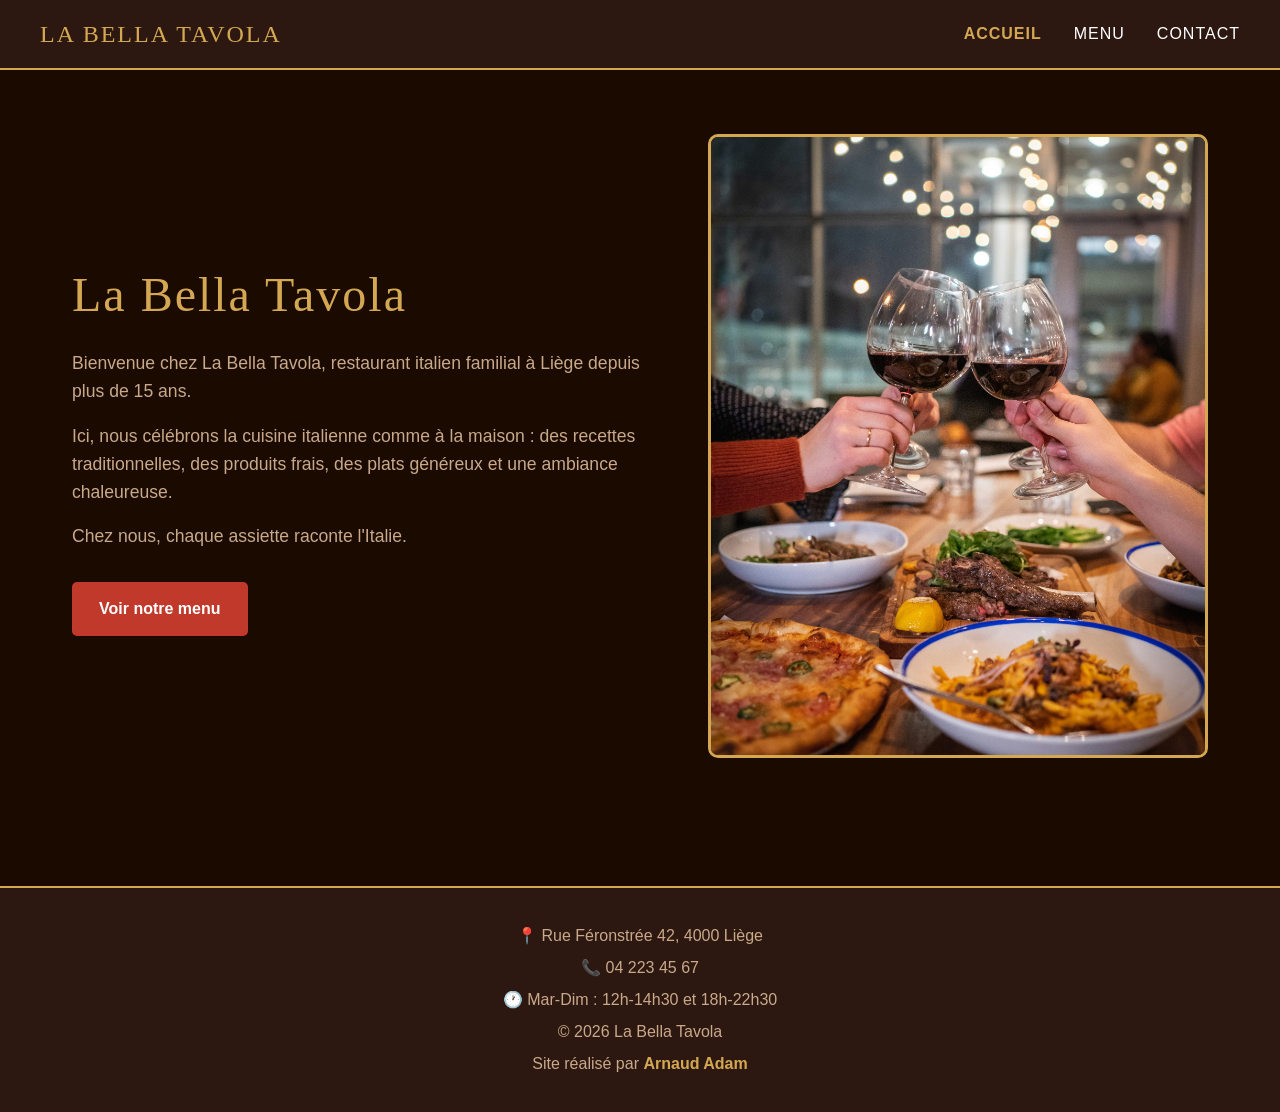
==== index.html @ 608d8ba6 "Création site La Bella Tavola - page accueil" ====
<!DOCTYPE html>
<html lang="fr">

<head>
  <meta charset="UTF-8">
  <meta name="viewport" content="width=device-width, initial-scale=1.0">
  <title>Accueil — La Bella Tavola | Restaurant italien à Liège</title>
  <meta name="description"
    content="La Bella Tavola, restaurant italien familial à Liège depuis 15 ans. Cuisine traditionnelle, produits frais, ambiance chaleureuse.">
  <meta name="author" content="Marco Rossi">
  <link rel="stylesheet" href="css/style.css">
</head>

<body>

  <nav>
    <a href="index.html" class="logo-texte">La Bella Tavola</a>
    <button class="menu-burger" aria-label="Ouvrir le menu">☰</button>
    <div class="menu-liens">
      <a href="index.html" class="active">Accueil</a>
      <a href="menu.html">Menu</a>
      <a href="contact.html">Contact</a>
    </div>
  </nav>

  <main>
    <section class="hero">

      <div class="hero-texte">
        <h1 class="apparition">La Bella Tavola</h1>
        <p class="apparition">
          Bienvenue chez La Bella Tavola, restaurant italien familial
          à Liège depuis plus de 15 ans.
        </p>
        <p class="apparition">
          Ici, nous célébrons la cuisine italienne comme à la maison :
          des recettes traditionnelles, des produits frais, des plats
          généreux et une ambiance chaleureuse.
        </p>
        <p class="apparition">Chez nous, chaque assiette raconte l'Italie.</p>

        <a href="menu.html" class="btn apparition">Voir notre menu</a>
      </div>

      <img src="images/image-accueil.jpg" alt="Salle du restaurant La Bella Tavola à Liège"
        class="apparition photo-hero">

    </section>
  </main>

  <footer>
    <p>📍 Rue Féronstrée 42, 4000 Liège</p>
    <p>📞 04 223 45 67</p>
    <p>🕐 Mar-Dim : 12h-14h30 et 18h-22h30</p>
    <p>© 2026 La Bella Tavola</p>
    <p>Site réalisé par
      <a href="https://a-adam.be" target="_blank" rel="noopener noreferrer" class="credit">Arnaud Adam</a>
    </p>
  </footer>
  <script src="js/script.js"></script>

</body>

</html>
---- css/style.css ----
/* ============================================
   VARIABLES CSS
   ============================================ */
:root {
  /* Couleurs */
  --rouge: #c0392b;
  --blanc: #ffffff;
  --vert: #27ae60;
  --dore: #d4a853;
  --fond-sombre: #1a0a00;
  --fond-moyen: #2c1810;
  --texte-discret: #c9a98a;

  /* Polices */
  --police-titre: 'Georgia', serif;
  --police-texte: 'Arial', sans-serif;

  /* Espacements */
  --espacement-s: 1rem;
  --espacement-m: 2rem;
  --espacement-l: 4rem;
}

/* ============================================
   RESET
   ============================================ */
* {
  margin: 0;
  padding: 0;
  box-sizing: border-box;
}

/* ============================================
   GLOBAL
   ============================================ */
html {
  scroll-behavior: smooth;
}

body {
  background-color: var(--fond-sombre);
  color: var(--blanc);
  font-family: var(--police-texte);
  line-height: 1.6;
}

/* ============================================
   NAVIGATION
   ============================================ */
nav {
  background-color: var(--fond-moyen);
  display: flex;
  align-items: center;
  justify-content: space-between;
  gap: var(--espacement-m);
  padding: 15px 40px;
  position: sticky;
  top: 0;
  z-index: 100;
  border-bottom: 2px solid var(--dore);
}

nav img {
  height: 50px;
  width: auto;
}

nav a {
  color: var(--blanc);
  text-decoration: none;
  font-family: var(--police-texte);
  font-size: 1rem;
  text-transform: uppercase;
  letter-spacing: 1px;
  transition: color 0.3s ease;
}

nav a:hover {
  color: var(--dore);
}

nav a.active {
  color: var(--dore);
  font-weight: bold;
}

.menu-liens {
  display: flex;
  gap: var(--espacement-m);
}

.menu-burger {
  display: none;
  background: none;
  border: none;
  color: var(--blanc);
  font-size: 30px;
  cursor: pointer;
}

/* ============================================
   HERO
   ============================================ */
.hero {
  display: flex;
  align-items: center;
  justify-content: space-between;
  gap: var(--espacement-m);
  padding: var(--espacement-l) var(--espacement-m);
  max-width: 1200px;
  margin: auto;
}

.hero-texte {
  flex: 1;
}

.hero-texte h1 {
  font-family: var(--police-titre);
  font-size: 3rem;
  color: var(--dore);
  margin-bottom: var(--espacement-s);
  font-weight: normal;
  letter-spacing: 2px;
}

.hero-texte p {
  color: var(--texte-discret);
  margin-bottom: var(--espacement-s);
  font-size: 1.1rem;
}

.photo-hero {
  flex: 1;
  max-width: 500px;
  border-radius: 10px;
  border: 3px solid var(--dore);
}

/* ============================================
   BOUTON
   ============================================ */
.btn {
  display: inline-block;
  padding: 12px 25px;
  background-color: var(--rouge);
  color: var(--blanc);
  text-decoration: none;
  border-radius: 5px;
  font-weight: bold;
  margin-top: var(--espacement-s);
  transition: all 0.3s ease;
  border: 2px solid var(--rouge);
}

.btn:hover {
  background-color: transparent;
  color: var(--rouge);
}

/* ============================================
   FOOTER
   ============================================ */
footer {
  background-color: var(--fond-moyen);
  border-top: 2px solid var(--dore);
  text-align: center;
  padding: var(--espacement-m);
  margin-top: var(--espacement-l);
  color: var(--texte-discret);
  line-height: 2;
}

/* ============================================
   ANIMATIONS
   ============================================ */
.apparition {
  opacity: 0;
  transform: translateY(30px);
  transition: opacity 0.6s ease, transform 0.6s ease;
}

.apparition.visible {
  opacity: 1;
  transform: translateY(0);
}

.credit {
  color: var(--dore);
  text-decoration: none;
  font-weight: bold;
  transition: color 0.3s ease;
}

.credit:hover {
  color: var(--blanc);
  text-decoration: underline;
}

.logo-texte {
  font-family: var(--police-titre);
  font-size: 1.5rem;
  color: var(--dore);
  text-decoration: none;
  letter-spacing: 2px;
}

/* ============================================
   RESPONSIVE
   ============================================ */
@media (max-width: 768px) {
  .hero {
    flex-direction: column;
    text-align: center;
    padding: var(--espacement-m) var(--espacement-s);
  }

  .photo-hero {
    max-width: 100%;
  }

  .menu-burger {
    display: block;
  }

  .menu-liens {
    display: none;
    flex-direction: column;
    width: 100%;
    text-align: center;
    padding: var(--espacement-s) 0;
  }

  .menu-liens.actif {
    display: flex;
  }

  .hero-texte h1 {
    font-size: 2rem;
  }
}
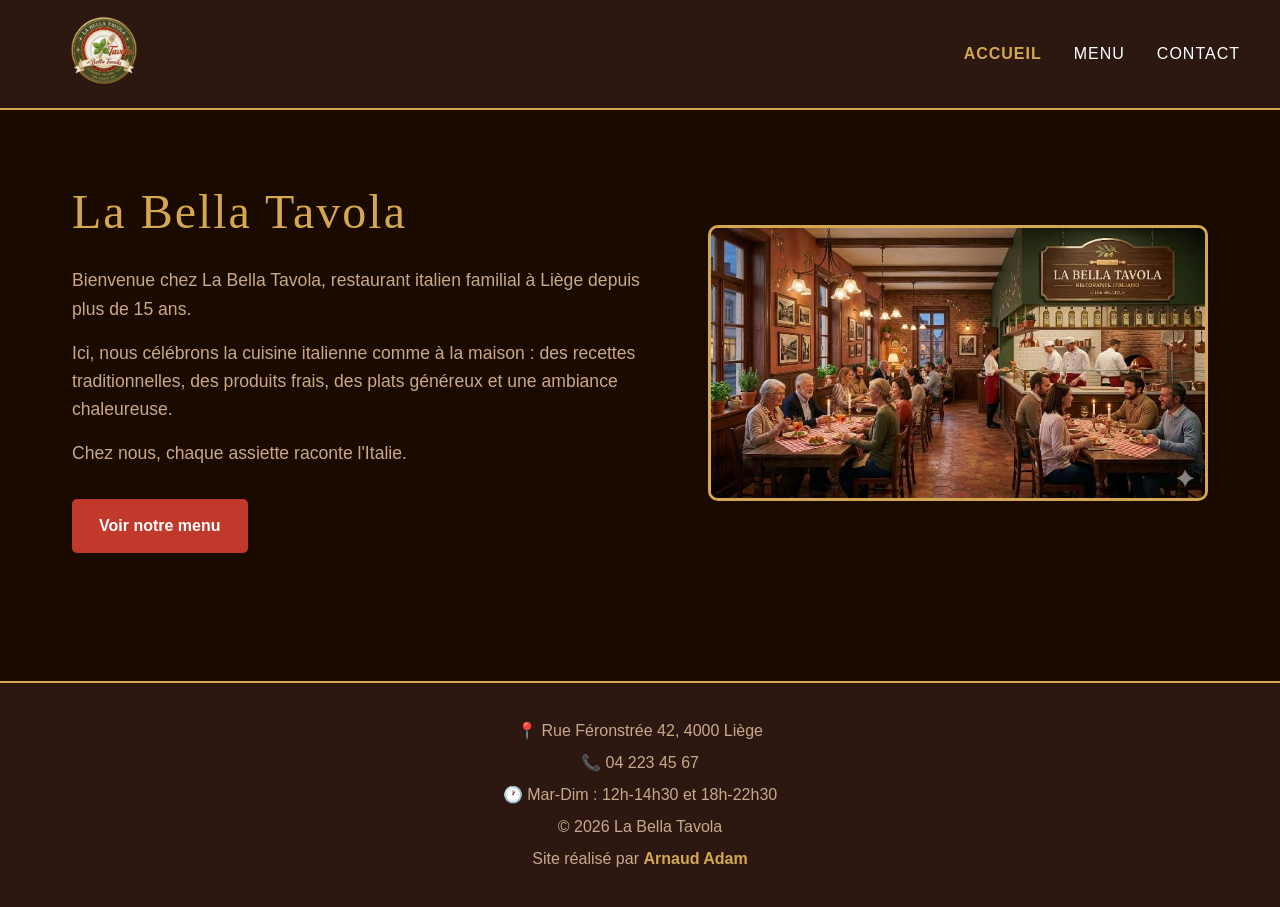
==== commit 52edaaec: "Ajout logo transparent et images restaurant" ====
--- a/index.html
+++ b/index.html
@@ -14,7 +14,9 @@
 <body>
 
   <nav>
-    <a href="index.html" class="logo-texte">La Bella Tavola</a>
+   <a href="index.html">
+  <img src="images/logo.png" alt="Logo La Bella Tavola" class="logo-img">
+</a>
     <button class="menu-burger" aria-label="Ouvrir le menu">☰</button>
     <div class="menu-liens">
       <a href="index.html" class="active">Accueil</a>
--- a/css/style.css
+++ b/css/style.css
@@ -205,6 +205,11 @@
   letter-spacing: 2px;
 }
 
+.logo-img {
+  height: 70px;
+  width: auto;
+}
+
 /* ============================================
    RESPONSIVE
    ============================================ */
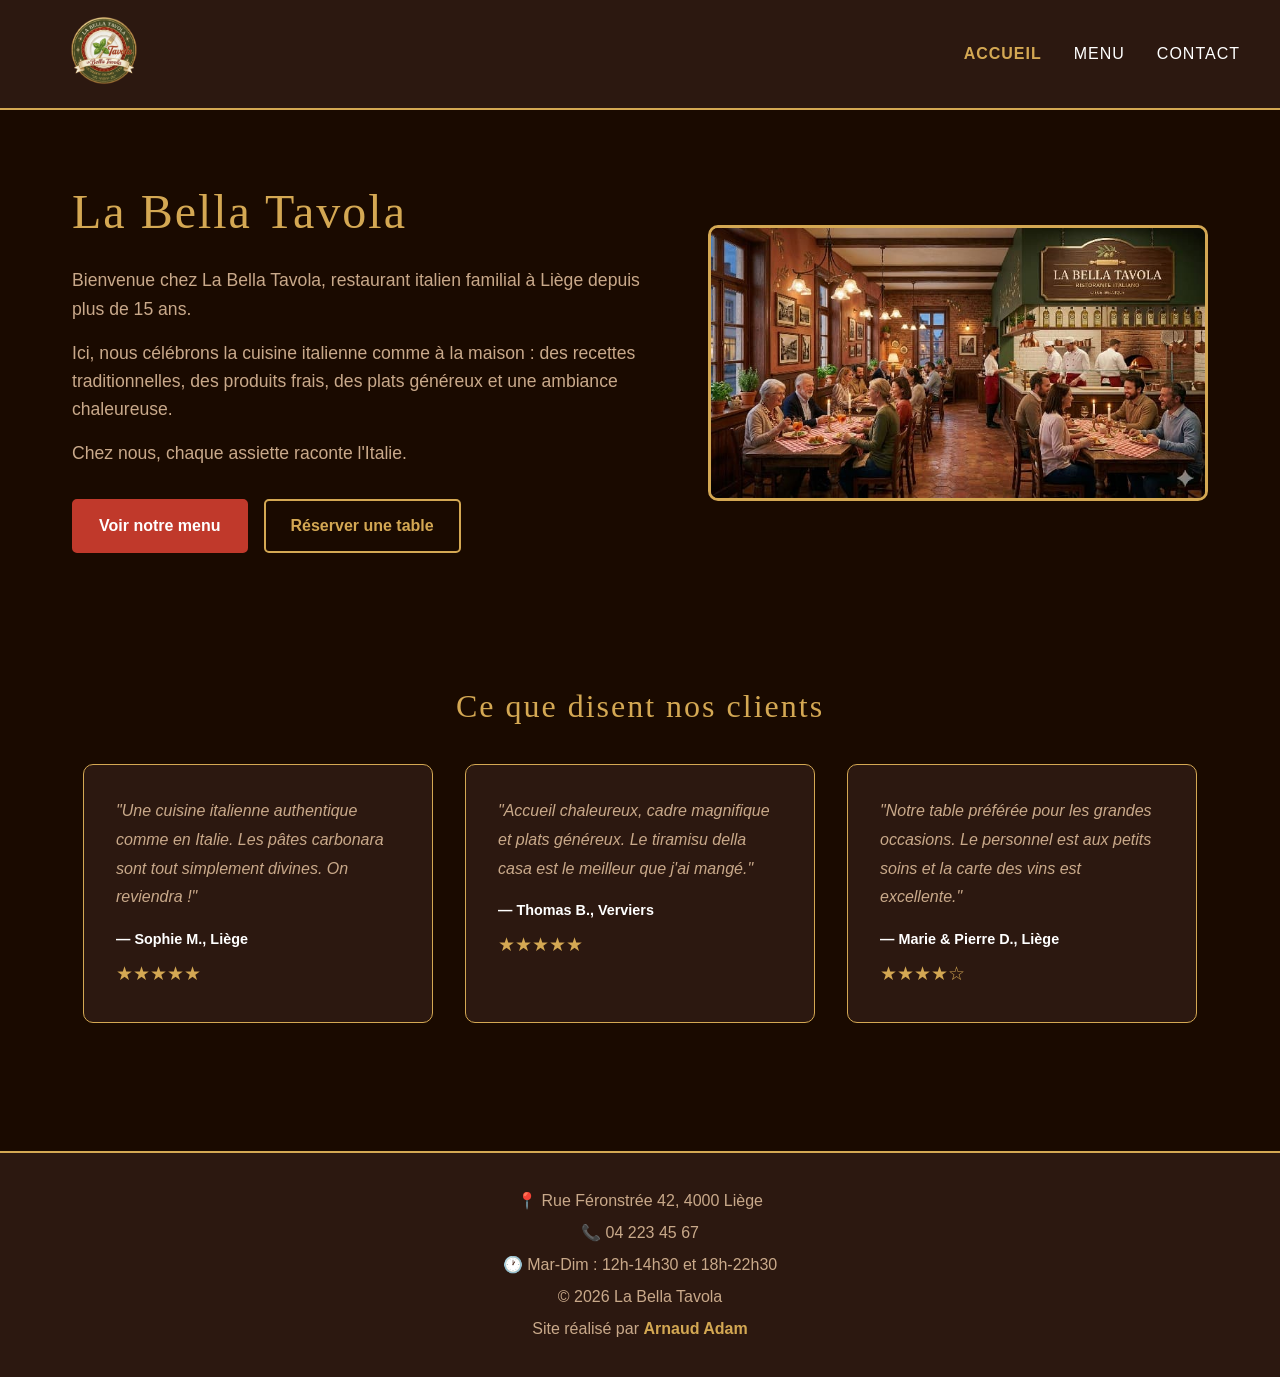
==== commit 22cf7f4d: "Ajout bouton Réserver et section avis clients" ====
--- a/index.html
+++ b/index.html
@@ -14,9 +14,9 @@
 <body>
 
   <nav>
-   <a href="index.html">
-  <img src="images/logo.png" alt="Logo La Bella Tavola" class="logo-img">
-</a>
+    <a href="index.html">
+      <img src="images/logo.png" alt="Logo La Bella Tavola" class="logo-img">
+    </a>
     <button class="menu-burger" aria-label="Ouvrir le menu">☰</button>
     <div class="menu-liens">
       <a href="index.html" class="active">Accueil</a>
@@ -41,7 +41,10 @@
         </p>
         <p class="apparition">Chez nous, chaque assiette raconte l'Italie.</p>
 
-        <a href="menu.html" class="btn apparition">Voir notre menu</a>
+        <div class="hero-boutons apparition">
+          <a href="menu.html" class="btn">Voir notre menu</a>
+          <a href="contact.html" class="btn btn-secondaire">Réserver une table</a>
+        </div>
       </div>
 
       <img src="images/image-accueil.jpg" alt="Salle du restaurant La Bella Tavola à Liège"
@@ -49,6 +52,34 @@
 
     </section>
   </main>
+
+  <!-- Avis clients -->
+  <section class="avis">
+    <h2 class="apparition">Ce que disent nos clients</h2>
+
+    <div class="avis-contenu">
+      <div class="avis-carte apparition">
+        <p class="avis-texte">"Une cuisine italienne authentique comme en Italie. Les pâtes carbonara sont tout
+          simplement divines. On reviendra !"</p>
+        <p class="avis-auteur">— Sophie M., Liège</p>
+        <p class="avis-etoiles">★★★★★</p>
+      </div>
+
+      <div class="avis-carte apparition">
+        <p class="avis-texte">"Accueil chaleureux, cadre magnifique et plats généreux. Le tiramisu della casa est le
+          meilleur que j'ai mangé."</p>
+        <p class="avis-auteur">— Thomas B., Verviers</p>
+        <p class="avis-etoiles">★★★★★</p>
+      </div>
+
+      <div class="avis-carte apparition">
+        <p class="avis-texte">"Notre table préférée pour les grandes occasions. Le personnel est aux petits soins et la
+          carte des vins est excellente."</p>
+        <p class="avis-auteur">— Marie & Pierre D., Liège</p>
+        <p class="avis-etoiles">★★★★☆</p>
+      </div>
+    </div>
+  </section>
 
   <footer>
     <p>📍 Rue Féronstrée 42, 4000 Liège</p>
--- a/css/style.css
+++ b/css/style.css
@@ -158,6 +158,24 @@
   color: var(--rouge);
 }
 
+.hero-boutons {
+    display: flex;
+    gap: var(--espacement-s);
+    flex-wrap: wrap;
+    margin-top: var(--espacement-s);
+}
+
+.btn-secondaire {
+    background-color: transparent;
+    color: var(--dore);
+    border: 2px solid var(--dore);
+}
+
+.btn-secondaire:hover {
+    background-color: var(--dore);
+    color: var(--fond-sombre);
+}
+
 /* ============================================
    FOOTER
    ============================================ */
@@ -211,6 +229,150 @@
 }
 
 /* ============================================
+   MENU - CATÉGORIES
+   ============================================ */
+.categorie {
+  max-width: 1200px;
+  margin: auto;
+  padding: var(--espacement-l) var(--espacement-m);
+  border-bottom: 1px solid var(--dore);
+}
+
+.categorie:last-child {
+  border-bottom: none;
+}
+
+.categorie h2 {
+  font-family: var(--police-titre);
+  color: var(--dore);
+  font-size: 2rem;
+  font-weight: normal;
+  text-align: center;
+  margin-bottom: var(--espacement-m);
+  letter-spacing: 2px;
+}
+
+/* Contenu de la catégorie : photo + liste côte à côte */
+.categorie-contenu {
+  display: flex;
+  gap: var(--espacement-m);
+  align-items: flex-start;
+}
+
+/* Photo à gauche */
+.photo-categorie {
+  width: 300px;
+  height: 350px;
+  object-fit: cover;
+  border-radius: 10px;
+  border: 2px solid var(--dore);
+  flex-shrink: 0;
+}
+
+/* Liste des plats */
+.liste-plats {
+  list-style: none;
+  flex: 1;
+}
+
+/* Chaque plat */
+.plat {
+  display: flex;
+  justify-content: space-between;
+  align-items: flex-start;
+  padding: 15px 0;
+  border-bottom: 1px solid rgba(212, 168, 83, 0.2);
+  gap: var(--espacement-s);
+}
+
+.plat:last-child {
+  border-bottom: none;
+}
+
+.plat-info h3 {
+  font-family: var(--police-titre);
+  color: var(--blanc);
+  font-size: 1.1rem;
+  font-weight: normal;
+  margin-bottom: 5px;
+  padding: 0;
+}
+
+.plat-info p {
+  color: var(--texte-discret);
+  font-size: 0.85rem;
+  padding: 0;
+  margin: 0;
+}
+
+.prix {
+  color: var(--dore);
+  font-size: 1.1rem;
+  font-weight: bold;
+  font-family: var(--police-titre);
+  white-space: nowrap;
+  padding: 0;
+}
+
+/* ============================================
+   AVIS CLIENTS
+   ============================================ */
+
+.avis {
+    max-width: 1200px;
+    margin: auto;
+    padding: var(--espacement-l) var(--espacement-m);
+    text-align: center;
+}
+
+.avis h2 {
+    font-family: var(--police-titre);
+    color: var(--dore);
+    font-size: 2rem;
+    font-weight: normal;
+    letter-spacing: 2px;
+    margin-bottom: var(--espacement-m);
+}
+
+.avis-contenu {
+    display: flex;
+    gap: var(--espacement-m);
+    flex-wrap: wrap;
+    justify-content: center;
+}
+
+.avis-carte {
+    background-color: var(--fond-moyen);
+    border: 1px solid var(--dore);
+    border-radius: 10px;
+    padding: var(--espacement-m);
+    flex: 1;
+    min-width: 250px;
+    max-width: 350px;
+    text-align: left;
+}
+
+.avis-texte {
+    color: var(--texte-discret);
+    font-style: italic;
+    line-height: 1.8;
+    margin-bottom: var(--espacement-s);
+}
+
+.avis-auteur {
+    color: var(--blanc);
+    font-weight: bold;
+    font-size: 0.9rem;
+    margin-bottom: 8px;
+}
+
+.avis-etoiles {
+    color: var(--dore);
+    font-size: 1.2rem;
+}
+
+
+/* ============================================
    RESPONSIVE
    ============================================ */
 @media (max-width: 768px) {
@@ -243,4 +405,176 @@
   .hero-texte h1 {
     font-size: 2rem;
   }
-}+
+  .categorie-contenu {
+    flex-direction: column;
+  }
+
+  .photo-categorie {
+    width: 100%;
+    height: 200px;
+  }
+}
+/* ============================================
+   CONTACT & RÉSERVATIONS
+   ============================================ */
+
+.contact-hero {
+  text-align: center;
+  padding: var(--espacement-l) var(--espacement-m);
+  border-bottom: 1px solid var(--dore);
+}
+
+.contact-hero h1 {
+  font-family: var(--police-titre);
+  color: var(--dore);
+  font-size: 2.5rem;
+  font-weight: normal;
+  letter-spacing: 2px;
+  margin-bottom: var(--espacement-s);
+}
+
+.contact-hero p {
+  color: var(--texte-discret);
+  font-size: 1.1rem;
+}
+
+/* ============================================
+   FORMULAIRES
+   ============================================ */
+
+.formulaire-section {
+  max-width: 700px;
+  margin: auto;
+  padding: var(--espacement-l) var(--espacement-m);
+  border-bottom: 1px solid var(--dore);
+}
+
+.formulaire-section h2 {
+  font-family: var(--police-titre);
+  color: var(--dore);
+  font-size: 2rem;
+  font-weight: normal;
+  letter-spacing: 2px;
+  margin-bottom: var(--espacement-m);
+  text-align: center;
+}
+
+.formulaire {
+  display: flex;
+  flex-direction: column;
+  gap: var(--espacement-s);
+}
+
+.champ {
+  display: flex;
+  flex-direction: column;
+  gap: 6px;
+}
+
+.champ label {
+  color: var(--texte-discret);
+  font-size: 0.9rem;
+  text-transform: uppercase;
+  letter-spacing: 1px;
+}
+
+.champ input,
+.champ textarea {
+  background-color: var(--fond-moyen);
+  border: 1px solid var(--dore);
+  border-radius: 5px;
+  color: var(--blanc);
+  font-family: var(--police-texte);
+  font-size: 1rem;
+  padding: 10px 15px;
+  transition: border-color 0.3s ease;
+}
+
+.champ input:focus,
+.champ textarea:focus {
+  outline: none;
+  border-color: var(--rouge);
+}
+
+.champ textarea {
+  resize: vertical;
+}
+
+/* ============================================
+   INFOS PRATIQUES
+   ============================================ */
+
+.infos-pratiques {
+  max-width: 1200px;
+  margin: auto;
+  padding: var(--espacement-l) var(--espacement-m);
+}
+
+.infos-pratiques h2 {
+  font-family: var(--police-titre);
+  color: var(--dore);
+  font-size: 2rem;
+  font-weight: normal;
+  letter-spacing: 2px;
+  margin-bottom: var(--espacement-m);
+  text-align: center;
+}
+
+.infos-contenu {
+  display: flex;
+  gap: var(--espacement-m);
+  align-items: flex-start;
+}
+
+.infos-texte {
+  display: flex;
+  flex-direction: column;
+  gap: var(--espacement-s);
+  flex: 1;
+  justify-content: space-between;
+}
+
+.info-bloc {
+  background-color: var(--fond-moyen);
+  border: 1px solid var(--dore);
+  border-radius: 10px;
+  padding: var(--espacement-s);
+  text-align: center;
+}
+
+.info-bloc h3 {
+  color: var(--dore);
+  font-family: var(--police-titre);
+  font-weight: normal;
+  margin-bottom: 8px;
+  font-size: 1.1rem;
+}
+
+.info-bloc p {
+  color: var(--texte-discret);
+  font-size: 0.95rem;
+  line-height: 1.8;
+}
+
+.carte {
+  flex: 2;
+  border-radius: 10px;
+  overflow: hidden;
+  border: 2px solid var(--dore);
+}
+
+.carte iframe {
+  display: block;
+}
+
+/* Responsive carte */
+@media (max-width: 768px) {
+  .infos-contenu {
+    flex-direction: column;
+  }
+
+  .carte {
+    width: 100%;
+  }
+}
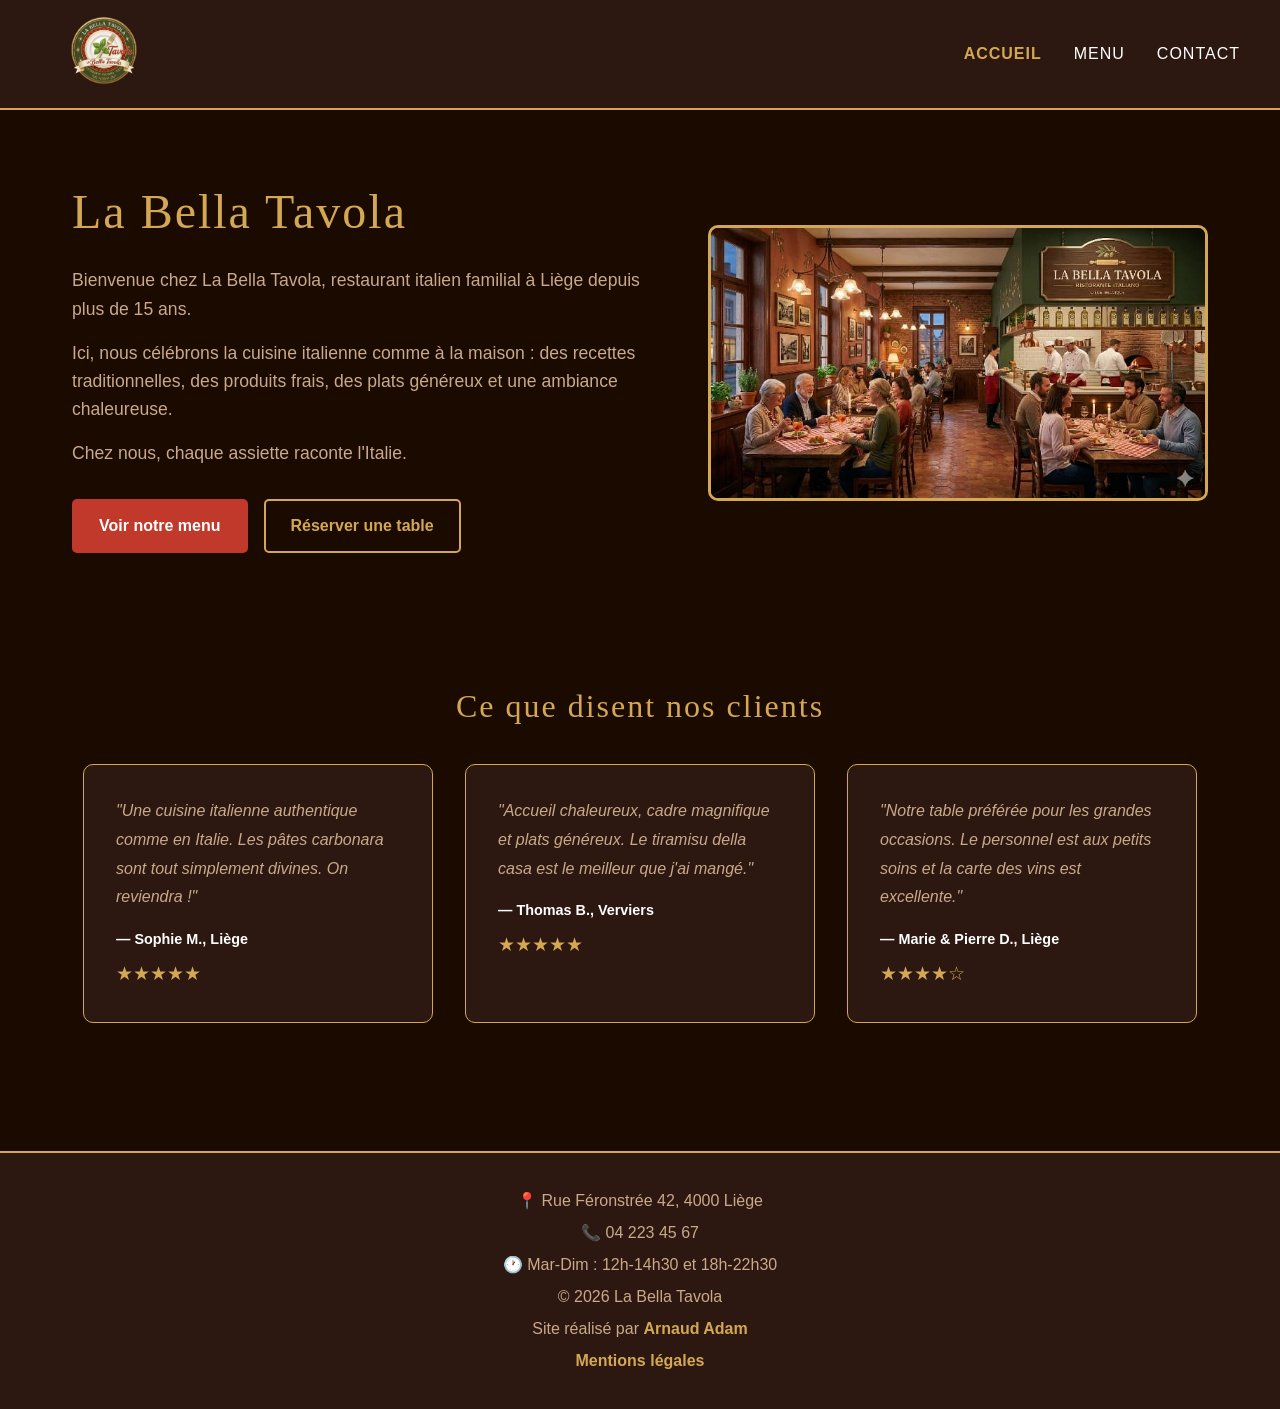
==== commit eda1f8fb: "Ajout page mentions légales et lien footer" ====
--- a/index.html
+++ b/index.html
@@ -89,7 +89,11 @@
     <p>Site réalisé par
       <a href="https://a-adam.be" target="_blank" rel="noopener noreferrer" class="credit">Arnaud Adam</a>
     </p>
+    <p><a href="mentions-legales.html" class="credit">Mentions légales</a></p>
   </footer>
+  <!-- Bouton retour en haut -->
+  <button class="btn-top" id="btnTop" aria-label="Retour en haut">↑</button>
+
   <script src="js/script.js"></script>
 
 </body>
--- a/css/style.css
+++ b/css/style.css
@@ -371,6 +371,92 @@
     font-size: 1.2rem;
 }
 
+/* ============================================
+   BOUTON RETOUR EN HAUT
+   ============================================ */
+
+.btn-top {
+    position: fixed;
+    bottom: 30px;
+    right: 30px;
+    background-color: var(--rouge);
+    color: var(--blanc);
+    border: none;
+    border-radius: 50%;
+    width: 50px;
+    height: 50px;
+    font-size: 1.5rem;
+    cursor: pointer;
+    opacity: 0;
+    visibility: hidden;
+    transition: opacity 0.3s ease, background-color 0.3s ease;
+    z-index: 999;
+}
+
+.btn-top:hover {
+    background-color: var(--dore);
+}
+
+.btn-top.visible {
+    opacity: 1;
+    visibility: visible;
+}
+
+/* ============================================
+   MENTIONS LÉGALES
+   ============================================ */
+
+.mentions {
+    max-width: 800px;
+    margin: auto;
+    padding: var(--espacement-l) var(--espacement-m);
+}
+
+.mentions h1 {
+    font-family: var(--police-titre);
+    color: var(--dore);
+    font-size: 2.5rem;
+    font-weight: normal;
+    letter-spacing: 2px;
+    margin-bottom: var(--espacement-l);
+    text-align: center;
+}
+
+.mention-bloc {
+    margin-bottom: var(--espacement-m);
+    padding-bottom: var(--espacement-m);
+    border-bottom: 1px solid rgba(212, 168, 83, 0.3);
+}
+
+.mention-bloc:last-child {
+    border-bottom: none;
+}
+
+.mention-bloc h2 {
+    font-family: var(--police-titre);
+    color: var(--dore);
+    font-size: 1.3rem;
+    font-weight: normal;
+    margin-bottom: var(--espacement-s);
+}
+
+.mention-bloc p {
+    color: var(--texte-discret);
+    line-height: 1.8;
+    margin-bottom: 5px;
+}
+
+.mention-bloc a {
+    color: var(--dore);
+    text-decoration: none;
+    transition: color 0.3s ease;
+}
+
+.mention-bloc a:hover {
+    color: var(--blanc);
+    text-decoration: underline;
+}
+
 
 /* ============================================
    RESPONSIVE
